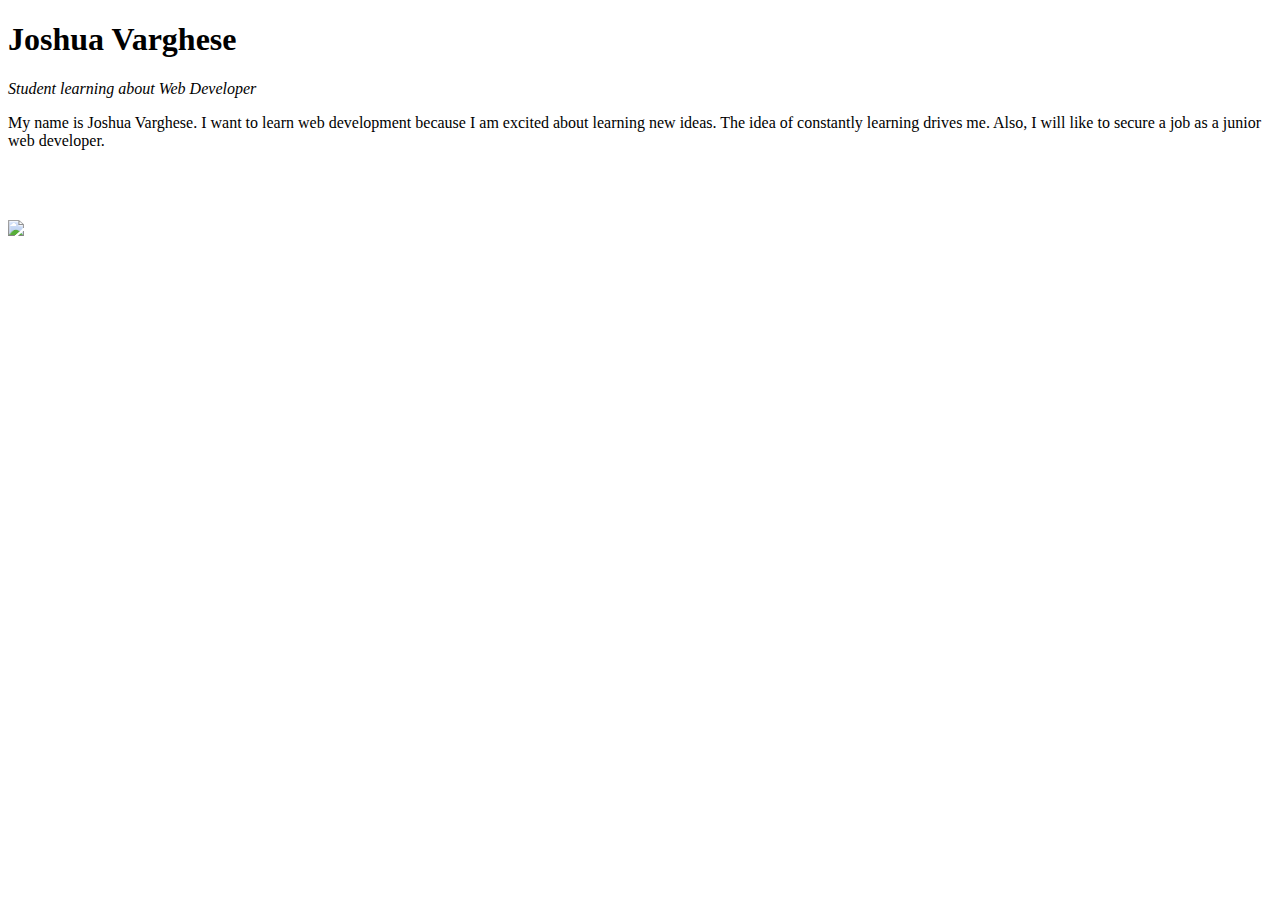
==== index.html @ ba7455c1 ""Change Files"" ====
<!DOCTYPE html>
<html>
 

  <body>
      <div class="box"> 
          <h1>Joshua Varghese</h1>

          <p>
              <i>Student learning about Web Developer</i>
          </p>

           <p>
              My name is Joshua Varghese. I want to learn web development because I am excited about learning new ideas. The idea of constantly learning drives me. Also, I will like to secure a job as a junior web developer. 
          </p>

          <br />
          <br />
          <br />


          <a href="http://github.com/Joshuavarghese527">
                <img src= "github1.png" />
          </a>

      </div>

  </body>

</html>
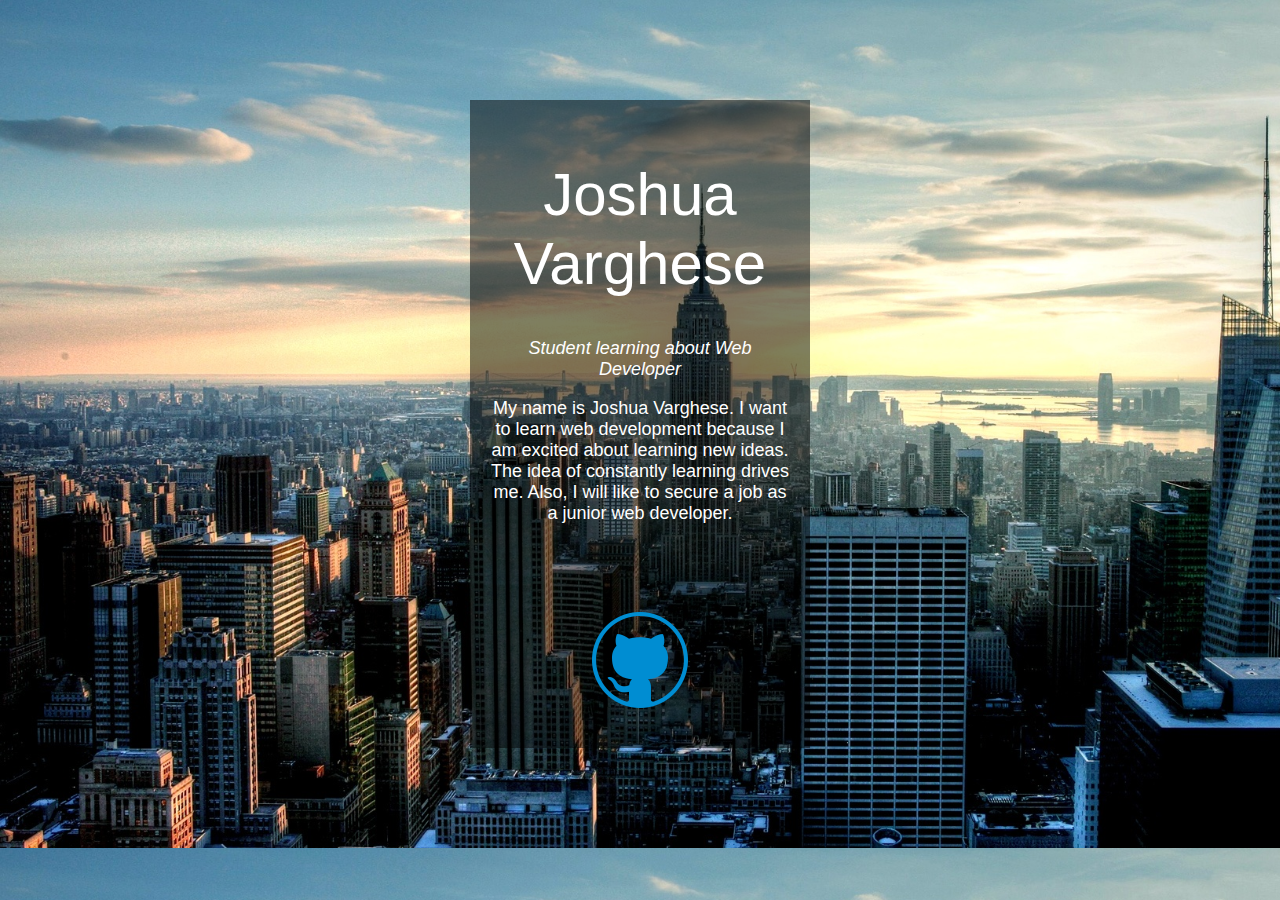
==== commit 056a8ecc: ""New icon"" ====
--- a/index.html
+++ b/index.html
@@ -1,5 +1,47 @@
 <!DOCTYPE html>
 <html>
+
+ <head>
+        <style>
+
+            body {
+
+              background: url('city.jpg'); no-repeat center center fixed; 
+              -webkit-background-size: cover;
+              -moz-background-size: cover;
+              -o-background-size: cover;
+              background-size: cover;
+            }
+
+           h1 {
+
+              color: white;
+              font-family: 'Lato','Helvetica Neue',Helvetica;
+              font-weight: 100;
+              font-size: 60px
+
+           } 
+
+           p {
+
+            color: white;
+            font-family: 'Helvetica Neue', Helvetica;
+            font-weight: 200;
+            font-size: 18px;
+           }
+
+           .box{
+
+                background-color: rgba(0,0,0,0.5);
+                padding: 20px;
+                width: 300px;
+                margin: 100px auto; 
+                text-align: center;
+           }
+
+        </style>
+  </head>
+
  
 
   <body>
@@ -20,7 +62,7 @@
 
 
           <a href="http://github.com/Joshuavarghese527">
-                <img src= "github1.png" />
+                <img src= "github2.png" />
           </a>
 
       </div>
